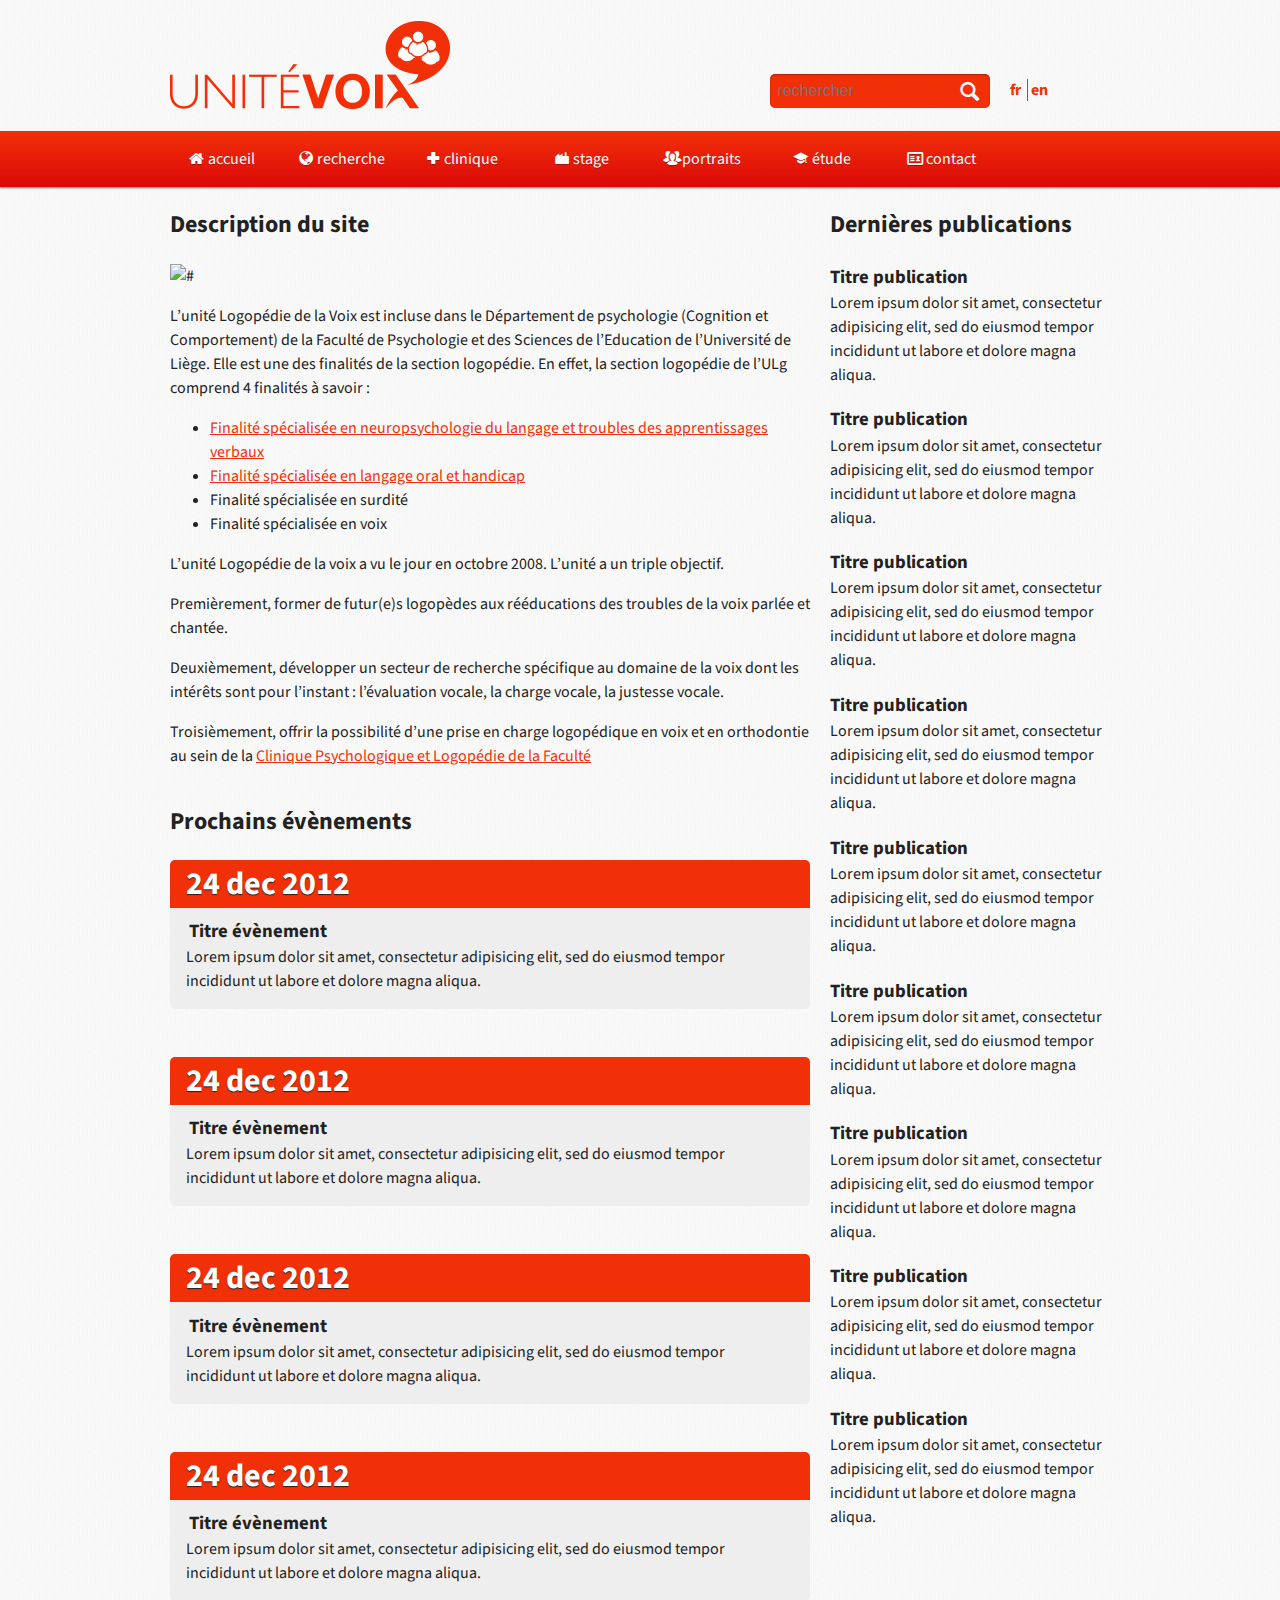
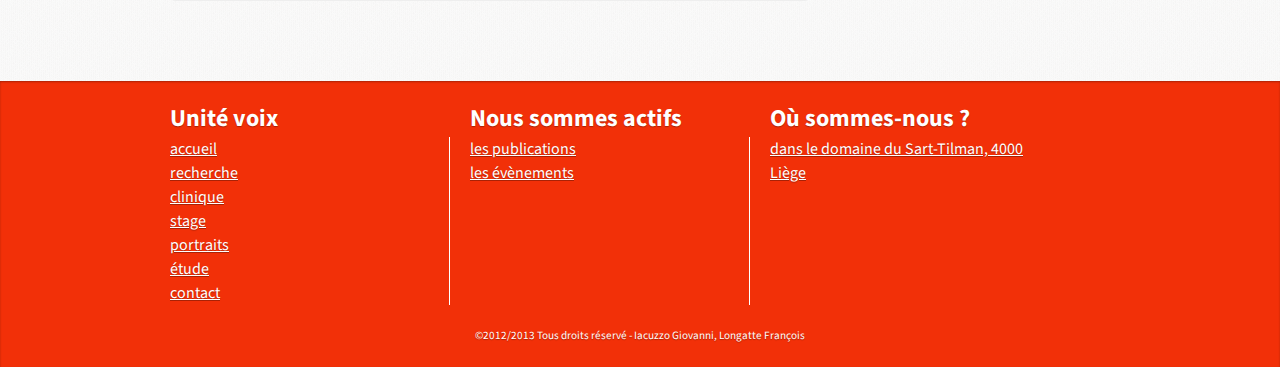
==== maquette/index.html @ fe9796d5 "page recherche refaite" ====
<!DOCTYPE html>
<!--[if lt IE 7]>      <html class="no-js lt-ie9 lt-ie8 lt-ie7"> <![endif]-->
<!--[if IE 7]>         <html class="no-js lt-ie9 lt-ie8"> <![endif]-->
<!--[if IE 8]>         <html class="no-js lt-ie9"> <![endif]-->
<!--[if gt IE 8]><!--> <html class="no-js"> <!--<![endif]-->
    <head>
        <meta charset="utf-8">
        <meta http-equiv="X-UA-Compatible" content="IE=edge,chrome=1">
        <title></title>
        <meta name="description" content="logopédie, voix, chant, parler">
        <meta content="width=device-width, initial-scale=1" name="viewport">

        <!-- Place favicon.ico and apple-touch-icon.png in the root directory -->

        <link rel="stylesheet" href="css/normalize.css">
        <link rel="stylesheet" href="css/main2.css">
        <script src="js/vendor/modernizr-2.6.2.min.js"></script>
    </head>
    <body>
        <!--[if lt IE 7]>
            <p class="chromeframe">You are using an <strong>outdated</strong> browser. Please <a href="http://browsehappy.com/">upgrade your browser</a> or <a href="http://www.google.com/chromeframe/?redirect=true">activate Google Chrome Frame</a> to improve your experience.</p>
        <![endif]-->

        <!-- Add your site or application content here -->
        <header>
            <h1><a href="#">Unité voix</a></h1>
            <form id="search" action="#">
                <fieldset>
                    <input type="search" name="search" placeholder="rechercher">
                    <button type="submit" class="icon-search"><span>chercher</span></button>
                </fieldset>
            </form>
            <div id="langues">
                <a href="#" hreflang="fr">fr</a>
                <a href="#" hreflang="en">en</a>
            </div>
        </header>
        <nav>
            <ul>
                <li><a href="#" class="icon-home">accueil</a></li><!--
                --><li><a href="./html/recherche.html" class="icon-globe">recherche</a></li><!--
                --><li><a href="#" class="icon-hospital">clinique</a></li><!--
                --><li><a href="#" class="icon-industrial-building">stage</a></li><!--
                --><li><a href="./html/portraits.html" class="icon-users">portraits</a></li><!--
                --><li><a href="#" class="icon-college">étude</a></li><!--
                --><li><a href="#" class="icon-vcard">contact</a></li>
            </ul>
        </nav>
        <div>
            <section id="description">
                <h2>Description du site</h2>
                <img src="http://placehold.it/350x270" alt="#" width="90%" height="90%">
                <p>
                    L’unité Logopédie de la Voix est incluse dans le Département de psychologie (Cognition et Comportement) de la Faculté de Psychologie et des Sciences de l’Education de l’Université de Liège. Elle est une des finalités de la section logopédie. En effet, la section logopédie de l’ULg comprend 4 finalités à savoir&nbsp;:
                </p>
                <ul>
                    <li><a href="#">Finalité spécialisée en neuropsychologie du langage et troubles des apprentissages verbaux</a></li>
                    <li><a href="#">Finalité spécialisée en langage oral et handicap</a></li>
                    <li>Finalité spécialisée en surdité</li>
                    <li>Finalité spécialisée en voix</li>
                </ul>
                <p>
                    L’unité Logopédie de la voix a vu le jour en octobre 2008. L’unité a un triple objectif.
                </p>
                <p>
                    Premièrement, former de futur(e)s logopèdes aux rééducations des troubles de la voix parlée et chantée.   
                </p>
                <p>
                    Deuxièmement, développer un secteur de recherche spécifique au domaine de la voix dont les intérêts sont pour l’instant&nbsp;: l’évaluation vocale, la charge vocale, la justesse vocale. 
                </p>
                <p>
                    Troisièmement, offrir la possibilité d’une prise en charge logopédique en voix et en orthodontie au sein de la <a href="#">Clinique Psychologique et Logopédie de la Faculté</a>
                </p>
            </section>
            <section id="publications">
                <h2>Dernières publications</h2>
                <article> 
                    <a href="#" title="voir la publication">
                        <h3>Titre publication</h3>
                        <p>
                            Lorem ipsum dolor sit amet, consectetur adipisicing elit, sed do eiusmod
                            tempor incididunt ut labore et dolore magna aliqua.
                        </p>
                    </a>
                </article>
                <article> 
                    <a href="#" title="voir la publication">
                        <h3>Titre publication</h3>
                        <p>
                            Lorem ipsum dolor sit amet, consectetur adipisicing elit, sed do eiusmod
                            tempor incididunt ut labore et dolore magna aliqua.
                        </p>
                    </a>
                </article>
                <article> 
                    <a href="#" title="voir la publication">
                        <h3>Titre publication</h3>
                        <p>
                            Lorem ipsum dolor sit amet, consectetur adipisicing elit, sed do eiusmod
                            tempor incididunt ut labore et dolore magna aliqua.
                        </p>
                    </a>
                </article>
                <article> 
                    <a href="#" title="voir la publication">
                        <h3>Titre publication</h3>
                        <p>
                            Lorem ipsum dolor sit amet, consectetur adipisicing elit, sed do eiusmod
                            tempor incididunt ut labore et dolore magna aliqua.
                        </p>
                    </a>
                </article>
                <article> 
                    <a href="#" title="voir la publication">
                        <h3>Titre publication</h3>
                        <p>
                            Lorem ipsum dolor sit amet, consectetur adipisicing elit, sed do eiusmod
                            tempor incididunt ut labore et dolore magna aliqua.
                        </p>
                    </a>
                </article>
                <article> 
                    <a href="#" title="voir la publication">
                        <h3>Titre publication</h3>
                        <p>
                            Lorem ipsum dolor sit amet, consectetur adipisicing elit, sed do eiusmod
                            tempor incididunt ut labore et dolore magna aliqua.
                        </p>
                    </a>
                </article>
                <article> 
                    <a href="#" title="voir la publication">
                        <h3>Titre publication</h3>
                        <p>
                            Lorem ipsum dolor sit amet, consectetur adipisicing elit, sed do eiusmod
                            tempor incididunt ut labore et dolore magna aliqua.
                        </p>
                    </a>
                </article>
                <article> 
                    <a href="#" title="voir la publication">
                        <h3>Titre publication</h3>
                        <p>
                            Lorem ipsum dolor sit amet, consectetur adipisicing elit, sed do eiusmod
                            tempor incididunt ut labore et dolore magna aliqua.
                        </p>
                    </a>
                </article>
                <article> 
                    <a href="#" title="voir la publication">
                        <h3>Titre publication</h3>
                        <p>
                            Lorem ipsum dolor sit amet, consectetur adipisicing elit, sed do eiusmod
                            tempor incididunt ut labore et dolore magna aliqua.
                        </p>
                    </a>
                </article>
            </section>
            <section id="evenements">
                <h2>Prochains évènements</h2>
                <a href="#" title="obtenir plus d'informations à propos de cet évènement">
                    <article class="event">
                        <div class="eventGraph icon-calendar">
                            <time>24</time>
                            <time>dec</time>
                            <time>2012</time>
                        </div>
                        <h3>Titre évènement</h3>
                        <p> 
                            Lorem ipsum dolor sit amet, consectetur adipisicing elit, sed do eiusmod tempor incididunt ut labore et dolore magna aliqua.
                        </p>
                    </article>
                </a>
                <a href="#" title="obtenir plus d'informations à propos de cet évènement">
                    <article class="event">
                        <div class="eventGraph icon-calendar">
                            <time>24</time>
                            <time>dec</time>
                            <time>2012</time>
                        </div>
                        <h3>Titre évènement</h3>
                        <p> 
                            Lorem ipsum dolor sit amet, consectetur adipisicing elit, sed do eiusmod tempor incididunt ut labore et dolore magna aliqua.
                        </p>
                    </article>
                </a>
                <a href="#" title="obtenir plus d'informations à propos de cet évènement">
                    <article class="event">
                        <div class="eventGraph icon-calendar">
                            <time>24</time>
                            <time>dec</time>
                            <time>2012</time>
                        </div>
                        <h3>Titre évènement</h3>
                        <p> 
                            Lorem ipsum dolor sit amet, consectetur adipisicing elit, sed do eiusmod tempor incididunt ut labore et dolore magna aliqua.
                        </p>
                    </article>
                </a>
                <a href="#" title="obtenir plus d'informations à propos de cet évènement">
                    <article class="event">
                        <div class="eventGraph icon-calendar">
                            <time>24</time>
                            <time>dec</time>
                            <time>2012</time>
                        </div>
                        <h3>Titre évènement</h3>
                        <p> 
                            Lorem ipsum dolor sit amet, consectetur adipisicing elit, sed do eiusmod tempor incididunt ut labore et dolore magna aliqua.
                        </p>
                    </article>
                </a>
            </section>
        </div>
        <footer>
            <div>
                <section>
                    <h2>Unité voix</h2>
                    <ul>
                        <li><a href="#" title="aller vers la page d'accueil">accueil</a></li>
                        <li><a href="#" title="aller vers la page de recherche">recherche</a></li>
                        <li><a href="#" title="aller vers la page de la clinique">clinique</a></li>
                        <li><a href="#" title="aller vers la page de stage">stage</a></li>
                        <li><a href="#" title="aller vers la page des portraits">portraits</a></li>
                        <li><a href="#" title="aller vers la page d'étude">étude</a></li>
                        <li><a href="#" title="aller vers la page de contact">contact</a></li>
                    </ul>
                </section>
                <section>
                    <h2>Nous sommes actifs</h2>
                    <ul>
                        <li><a href="#" title="voir toute les pubications">les publications</a></li>
                        <li><a href="#" title="voir tous les évènements">les évènements</a></li>
                    </ul>
                </section>
                <section>
                    <h2>Où sommes-nous&nbsp;?</h2>
                    <a href="https://maps.google.be/maps?q=Sart-Tilman,+Li%C3%A8ge&hl=fr&ie=UTF8&sll=50.154465,4.624975&sspn=2.703072,8.453979&oq=sart+&hnear=Sart-Tilman+Li%C3%A8ge,+R%C3%A9gion+wallonne&t=m&z=15" title="accéder à la google map">dans le domaine du Sart-Tilman, 4000 Liège</a>
                </section>
                <p id="copyright">©2012/2013 Tous droits réservé - Iacuzzo Giovanni, Longatte François</p>
            </div>
        </footer>
        <script src="//ajax.googleapis.com/ajax/libs/jquery/1.8.3/jquery.min.js"></script>
        <script>window.jQuery || document.write('<script src="js/vendor/jquery-1.8.3.min.js"><\/script>')</script>
        <script src="js/plugins.js"></script>
        <script src="js/main.js"></script>

        <!-- Google Analytics: change UA-XXXXX-X to be your site's ID. -->
        <script>
            var _gaq=[['_setAccount','UA-XXXXX-X'],['_trackPageview']];
            (function(d,t){var g=d.createElement(t),s=d.getElementsByTagName(t)[0];
            g.src=('https:'==location.protocol?'//ssl':'//www')+'.google-analytics.com/ga.js';
            s.parentNode.insertBefore(g,s)}(document,'script'));
        </script>
    </body>
</html>
---- maquette/css/main2.css ----
@import url("../font-icon/css/unit-oix.css");

@import url("http://fonts.googleapis.com/css?family=Source+Sans+Pro:400,200,700,900");
/*
 * HTML5 Boilerplate
 *
 * What follows is the result of much research on cross-browser styling.
 * Credit left inline and big thanks to Nicolas Gallagher, Jonathan Neal,
 * Kroc Camen, and the H5BP dev community and team.
 */
/* ==========================================================================
   Base styles: opinionated defaults
   ========================================================================== */
html,
button,
input,
select,
textarea {
  color: #222;
}
body {
  font-size: 1em;
  line-height: 1.4;
}
/*
 * Remove text-shadow in selection highlight: h5bp.com/i
 * These selection declarations have to be separate.
 * Customize the background color to match your design.
 */
::-moz-selection {
  background: #b3d4fc;
  text-shadow: none;
}
::selection {
  background: #b3d4fc;
  text-shadow: none;
}
/*
 * A better looking default horizontal rule
 */
hr {
  display: block;
  height: 1px;
  border: 0;
  border-top: 1px solid #ccc;
  margin: 1em 0;
  padding: 0;
}
/*
 * Remove the gap between images and the bottom of their containers: h5bp.com/i/440
 */
img {
  vertical-align: middle;
}
/*
 * Remove default fieldset styles.
 */
fieldset {
  border: 0;
  margin: 0;
  padding: 0;
}
/*
 * Allow only vertical resizing of textareas.
 */
textarea {
  resize: vertical;
}
/* ==========================================================================
   Chrome Frame prompt
   ========================================================================== */
.chromeframe {
  margin: 0.2em 0;
  background: #ccc;
  color: #000;
  padding: 0.2em 0;
}
/* ==========================================================================
   Author's custom styles
   ========================================================================== */
html {
  background-image: url("../img/pattern.png");
}
body {
  font: 16px/1.5 'Source Sans Pro', sans-serif;
  color: #222222;
}
header,
body > div,
#aTraversLeMonde {
  margin: 0 auto;
  max-width: 940px;
  padding-left: 0.625em;
  padding-right: 0.625em;
  overflow: hidden;
  position: relative;
}
body > div {
  overflow: hidden;
}
body > footer {
  background-color: #f23008;
  margin-top: 2em;
  -webkit-box-shadow: inset 0px 1px 2px 0px rgba(0, 0, 0, 0.3);
  box-shadow: inset 0px 1px 2px 0px rgba(0, 0, 0, 0.3);
}
h1 a {
  display: inline-block;
  background-image: url("../img/logo.png");
  width: 280px;
  height: 88px;
  text-indent: -9999px;
}
#search {
  width: 13.75em;
  display: inline-block;
  position: absolute;
  top: 4.6em;
  right: 8.15em;
}
#search fieldset {
  position: relative;
}
#search input {
  background-color: #f23008;
  -webkit-border-radius: 5px;
  -moz-border-radius: 5px;
  border-radius: 5px;
  border: none;
  padding: 0.5em;
  width: 12.75em;
  color: #ffffff;
  -webkit-box-shadow: inset 0px 1px 2px 0px rgba(0, 0, 0, 0.3);
  box-shadow: inset 0px 1px 2px 0px rgba(0, 0, 0, 0.3);
}
#search input:-moz-placeholder {
  color: rgba(255, 255, 255, 0.7);
}
#search input:-webkit-input-placeholder {
  color: rgba(255, 255, 255, 0.7);
}
#search input:focus {
  outline: none;
}
.icon-search {
  color: #ffffff;
  background: none;
  border: none;
  position: absolute;
  right: -0.15em;
  top: 0.15em;
  font-size: 1.5em;
}
.icon-search span {
  display: inline-block;
  text-indent: -9999px;
}
#langues {
  width: 6.25em;
  display: inline-block;
  position: absolute;
  right: 0.625em;
  top: 4.9em;
}
#langues a {
  color: #f23008;
  font-weight: bold;
  text-decoration: none;
}
#langues a:first-child {
  border-right: 1px solid #f23008;
  padding-right: 0.4em;
}
#langues a:hover {
  text-decoration: underline;
}
nav {
  background: #f23008;
  /* Old browsers */

  background: -moz-linear-gradient(top, #f23008 0%, #db0808 100%);
  /* FF3.6+ */

  background: -webkit-gradient(linear, left top, left bottom, color-stop(0%, #f23008), color-stop(100%, #db0808));
  /* Chrome,Safari4+ */

  background: -webkit-linear-gradient(top, #f23008 0%, #db0808 100%);
  /* Chrome10+,Safari5.1+ */

  background: -o-linear-gradient(top, #f23008 0%, #db0808 100%);
  /* Opera 11.10+ */

  background: -ms-linear-gradient(top, #f23008 0%, #db0808 100%);
  /* IE10+ */

  background: linear-gradient(to bottom, #f23008 0%, #db0808 100%);
  /* W3C */

  filter: progid:DXImageTransform.Microsoft.gradient(startColorstr='#f23008', endColorstr='#db0808', GradientType=0);
  /* IE6-9 */

  -webkit-box-shadow: 0px 1px 2px 0px rgba(0, 0, 0, 0.5);
  box-shadow: 0px 1px 2px 0px rgba(0, 0, 0, 0.5);
}
nav li {
  display: inline-block;
  width: 6.25em;
  text-align: center;
  margin-left: 0.625em;
  margin-right: 0.625em;
}
nav li:first-child {
  margin-left: 0;
}
nav ul {
  margin: 0 auto;
  padding: 0;
  max-width: 940px;
}
nav a {
  display: inline-block;
  width: 6.25em;
  padding-top: 1em;
  padding-bottom: 1em;
  color: #ffffff;
  text-decoration: none;
  text-shadow: 0px 1px 0px rgba(0, 0, 0, 0.3);
  filter: dropshadow(color=rgba(0, 0, 0, 0.3), offx=0, offy=1);
}
nav a:hover {
  background: #db0808;
  /* Old browsers */

  background: -moz-linear-gradient(top, #db0808 0%, #f23008 100%);
  /* FF3.6+ */

  background: -webkit-gradient(linear, left top, left bottom, color-stop(0%, #db0808), color-stop(100%, #f23008));
  /* Chrome,Safari4+ */

  background: -webkit-linear-gradient(top, #db0808 0%, #f23008 100%);
  /* Chrome10+,Safari5.1+ */

  background: -o-linear-gradient(top, #db0808 0%, #f23008 100%);
  /* Opera 11.10+ */

  background: -ms-linear-gradient(top, #db0808 0%, #f23008 100%);
  /* IE10+ */

  background: linear-gradient(to bottom, #db0808 0%, #f23008 100%);
  /* W3C */

  filter: progid:DXImageTransform.Microsoft.gradient(startColorstr='#db0808', endColorstr='#f23008', GradientType=0);
  /* IE6-9 */

  -webkit-box-shadow: inset 0px 1px 3px 0px rgba(0, 0, 0, 0.3);
  box-shadow: inset 0px 1px 3px 0px rgba(0, 0, 0, 0.3);
  text-shadow: 0px -1px 0px rgba(0, 0, 0, 0.3);
  filter: dropshadow(color=rgba(0, 0, 0, 0.3), offx=0, offy=-1);
}
#description,
#evenements {
  width: 40em;
  float: left;
}
#evenements a {
  text-decoration: none;
  color: #222222;
}
#evenements a:hover article {
  -webkit-box-shadow: 0px 1px 2px 0px rgba(0, 0, 0, 0.3);
  box-shadow: 0px 1px 2px 0px rgba(0, 0, 0, 0.3);
}
#description a {
  color: #f23008;
}
#publications {
  width: 17.5em;
  float: right;
}
h3 {
  margin-bottom: 0;
}
#publications article:nth-child(2) h3 {
  margin-top: 0;
}
#publications p {
  margin: 0;
}
#publications a {
  text-decoration: none;
  color: #222222;
}
#publications h3 {
  color: #222222;
  transition: transform 0.5s;
  -moz-transition: -moz-transform 0.5s;
  /* Firefox 4 */

  -webkit-transition: -webkit-transform 0.5s;
  /* Safari and Chrome */

  -o-transition: width -o-transform 0.5s;
  /* Opera */

}
#publications a:hover h3 {
  transform: translate(10px, 0px);
  -moz-transform: translate(10px, 0px);
  /* Firefox 4 */

  -webkit-transform: translate(10px, 0px);
  /* Safari and Chrome */

  -o-transform: translate(10px, 0px);
  /* Opera */

  color: #f23008;
}
.event {
  -webkit-border-radius: 5px;
  -moz-border-radius: 5px;
  border-radius: 5px;
  overflow: hidden;
  background-color: #eee;
  margin-bottom: 3em;
}
.eventGraph {
  width: 100%;
  background-color: #f23008;
  color: #ffffff;
  padding-left: 0.5em;
  text-shadow: 0px 1px 1px #222222;
  filter: dropshadow(color=#222222, offx=0, offy=1);
  font-weight: 700;
  font-size: 2em;
}
.event h3 {
  margin-top: 0.5em;
  padding-left: 1em;
  padding-right: 1em;
}
.event p {
  margin-top: 0;
  padding-left: 1em;
  padding-right: 1em;
}
#copyright {
  margin: 0;
  padding-top: 2em;
  padding-bottom: 2em;
  color: #ffffff;
  clear: both;
  text-align: center;
  font-size: 0.7em;
}
footer > div {
  max-width: 940px;
  padding-left: 10px;
  padding-right: 10px;
  margin: auto;
  overflow: hidden;
  text-shadow: 0px 1px 1px rgba(0, 0, 0, 0.3);
  filter: dropshadow(color=rgba(0, 0, 0, 0.3), offx=0, offy=1);
}
footer section {
  width: 29.78723404%;
  float: left;
  color: #ffffff;
  margin-right: 1.25em;
}
footer h2 {
  margin-bottom: 0;
  font-size: 1.5em;
}
footer ul {
  padding: 0;
  margin: 0;
  border-right: 1px solid #ffffff;
  height: 10.5em;
}
footer li {
  list-style: none;
}
footer a {
  color: #ffffff;
  font-size: 1em;
}
/*
 * portraits page
 */
#portrait figure {
  float: left;
  margin-left: 1em;
}
#portrait p {
  margin: 0 1em 1.5em 12.25em;
}
#portrait p:last-child {
  margin-bottom: 0;
}
#portrait article {
  overflow: hidden;
  margin-bottom: 2em;
  background-color: #eee;
  -webkit-border-top-left-radius: 5px;
  -webkit-border-top-right-radius: 5px;
  -moz-border-radius-topleft: 5px;
  -moz-border-radius-topright: 5px;
  border-top-left-radius: 5px;
  border-top-right-radius: 5px;
  -moz-box-sizing: border-box;
  -webkit-box-sizing: border-box;
  box-sizing: border-box;
  padding-bottom: 1em;
}
#portrait h3 {
  margin-top: 0;
  margin-bottom: 1em;
  background-color: #f23008;
  color: #ffffff;
  font-size: 1.2em;
  padding: 0.5em 1em;
  text-shadow: 0px 1px 1px #222222;
  filter: dropshadow(color=#222222, offx=0, offy=1);
}
#portrait h4 {
  margin-left: 12.25em;
  margin-bottom: 0;
}
#portrait figcaption {
  line-height: 1em;
  margin-top: 0.5em;
  text-align: right;
}
#portrait strong {
  display: block;
}
#portrait {
  margin-top: 3em;
}
#portraits {
  overflow: hidden;
}
#portraits article {
  width: 100%;
  background-color: #eee;
  -webkit-border-radius: 5px;
  -moz-border-radius: 5px;
  border-radius: 5px;
  overflow: hidden;
  margin-bottom: 2em;
  position: relative;
  height: 10em;
  border: 1px solid #DDDDDD;
  -moz-box-sizing: border-box;
  -webkit-box-sizing: border-box;
  box-sizing: border-box;
  transition: transform 0.5s;
  -moz-transition: -moz-transform 0.5s;
  /* Firefox 4 */

  -webkit-transition: -webkit-transform 0.5s;
  /* Safari and Chrome */

  -o-transition: width -o-transform 0.5s;
  /* Opera */

}
#portraits article:hover {
  transform: translate(5px, -5px);
  -moz-transform: translate(5px, -5px);
  /* Firefox 4 */

  -webkit-transform: translate(5px, -5px);
  /* Safari and Chrome */

  -o-transform: translate(5px, -5px);
  /* Opera */

}
#portraits a:hover {
  color: #f23008;
}
#portraits a:nth-child(2n+1) {
  margin-left: 1.25em;
}
#portraits figcaption {
  font-size: 1.5em;
  left: 7.3em;
  line-height: 1em;
  position: absolute;
  top: 4em;
  font-weight: 100;
}
#portraits figure {
  position: absolute;
  top: 0;
  left: 0;
  height: 10em;
}
#portraits strong {
  display: block;
  width: 10em;
}
#portraits h3 {
  font-size: 1em;
  padding-left: 11em;
  padding-right: 1em;
  color: #555555;
  font-weight: 200;
}
#portraits a {
  float: left;
  text-decoration: none;
  color: #222222;
  display: block;
  width: 48.936170213%;
}
#aTraversLeMonde {
  overflow: hidden;
  clear: both;
  padding-bottom: 1em;
}
#aTraversLeMonde h1 {
  margin: 0;
  color: #f23008;
}
#aTraversLeMonde h2 {
  margin-bottom: 0;
}
#aTraversLeMonde section {
  width: 48.93617021%;
  background-color: #eee;
  margin-top: 1em;
  padding: 1em;
  box-sizing: border-box;
  -moz-box-sizing: border-box;
  /* Firefox */

  -webkit-box-sizing: border-box;
  /* Safari */

  float: left;
  position: relative;
  height: 20em;
  -webkit-border-radius: 5px;
  -moz-border-radius: 5px;
  border-radius: 5px;
  -webkit-box-shadow: 0px 1px 1px 0px rgba(0, 0, 0, 0.2);
  box-shadow: 0px 1px 1px 0px rgba(0, 0, 0, 0.2);
}
#aTraversLeMonde article img,
#aTraversLeMonde .description {
  float: left;
}
#aTraversLeMonde .description {
  width: 70%;
  margin-top: 0;
  margin-left: 1em;
  overflow: auto;
  height: 10em;
}
#aTraversLeMonde section:nth-child(even) {
  margin-right: 2.083333333%;
}
.icon-location {
  position: absolute;
  top: 2em;
  right: 1em;
}
#Gmap {
  position: inherit;
  height: 400px;
  margin-top: 1em;
  -webkit-border-radius: 5px;
  -moz-border-radius: 5px;
  border-radius: 5px;
}
/* ==========================================================================
   Helper classes
   ========================================================================== */
/*
 * Image replacement
 */
.ir {
  background-color: transparent;
  border: 0;
  overflow: hidden;
  /* IE 6/7 fallback */

  *text-indent: -9999px;
}
.ir:before {
  content: "";
  display: block;
  width: 0;
  height: 100%;
}
/*
 * Hide from both screenreaders and browsers: h5bp.com/u
 */
.hidden {
  display: none !important;
  visibility: hidden;
}
/*
 * Hide only visually, but have it available for screenreaders: h5bp.com/v
 */
.visuallyhidden {
  border: 0;
  clip: rect(0 0 0 0);
  height: 1px;
  margin: -1px;
  overflow: hidden;
  padding: 0;
  position: absolute;
  width: 1px;
}
/*
 * Extends the .visuallyhidden class to allow the element to be focusable
 * when navigated to via the keyboard: h5bp.com/p
 */
.visuallyhidden.focusable:active,
.visuallyhidden.focusable:focus {
  clip: auto;
  height: auto;
  margin: 0;
  overflow: visible;
  position: static;
  width: auto;
}
/*
 * Hide visually and from screenreaders, but maintain layout
 */
.invisible {
  visibility: hidden;
}
/*
 * Clearfix: contain floats
 *
 * For modern browsers
 * 1. The space content is one way to avoid an Opera bug when the
 *    `contenteditable` attribute is included anywhere else in the document.
 *    Otherwise it causes space to appear at the top and bottom of elements
 *    that receive the `clearfix` class.
 * 2. The use of `table` rather than `block` is only necessary if using
 *    `:before` to contain the top-margins of child elements.
 */
.clearfix:before,
.clearfix:after {
  content: " ";
  /* 1 */

  display: table;
  /* 2 */

}
.clearfix:after {
  clear: both;
}
/*
 * For IE 6/7 only
 * Include this rule to trigger hasLayout and contain floats.
 */
.clearfix {
  *zoom: 1;
}
/* ==========================================================================
   EXAMPLE Media Queries for Responsive Design.
   Theses examples override the primary ('mobile first') styles.
   Modify as content requires.
   ========================================================================== */
@media only screen and (max-width: 975px) {
  /*Ecran en deca de 959px*/
  #portraits a {
    width: 47.936170213%;
  }
  #portraits {
    padding-left: 0.5em;
  }
}
@media only screen and (min-width: 768px) and (max-width: 959px) {
  /*Tablette mode paysage*/
  #evenements,
  #description,
  #publications {
    width: 100%;
    float: none;
    -moz-box-sizing: border-box;
    -webkit-box-sizing: border-box;
    box-sizing: border-box;
    padding: 0 3em;
    margin-top: 3em;
  }
  footer section {
    float: none;
    margin: 0;
    width: 100%;
    padding-left: 3em;
    padding-right: 3em;
    -moz-box-sizing: border-box;
    -webkit-box-sizing: border-box;
    box-sizing: border-box;
    text-align: center;
  }
  footer ul {
    border: none;
    height: inherit;
  }
  footer h2 {
    font-size: 2em;
  }
  footer a {
    font-size: 1.5em;
  }
  header {
    padding: 0 3em;
  }
  #search {
    display: inherit;
    position: absolute;
    right: 0;
    top: 11.5em;
    width: 100%;
  }
  #search input {
    width: 100%;
    -webkit-border-radius: 0 !important;
    -moz-border-radius: 0 !important;
    border-radius: 0 !important;
    -moz-appearance: none !important;
    -webkit-apperance: none !important;
    appearance: none !important;
  }
  #langues {
    display: block;
    right: inherit;
    top: 1em;
    width: 100%;
    font-size: 1.3em;
  }
  #langues a {
    text-decoration: underline;
  }
  h1 {
    margin-bottom: 3em;
    margin-top: 2em;
    text-align: center;
  }
  nav {
    -moz-box-sizing: border-box;
    -webkit-box-sizing: border-box;
    box-sizing: border-box;
    padding: 0 2em;
    font-size: 1.5em;
  }
  nav li:first-child {
    margin-left: 0.625em;
  }
}
@media only screen and (max-width: 790px) {
  /*Tablette mode portrait*/
  #portraits a {
    float: none;
    margin: 0;
    width: 99%;
  }
  #portraits a:nth-child(2n+1) {
    margin-left: 0;
  }
  .countryMarker article {
    display: block;
  }
  #aTraversLeMonde section > img {
    display: none;
  }
  #aTraversLeMonde section article {
    position: static !important;
  }
  .countryMarker {
    position: static;
  }
  #aTraversLeMonde h1 {
    margin: 0;
    margin-top: 2em;
  }
}
@media only screen and (min-width: 480px) and (max-width: 767px) {
  /*telephone mode paysage*/
  #evenements,
  #description,
  #publications {
    width: 100%;
    float: none;
    -moz-box-sizing: border-box;
    -webkit-box-sizing: border-box;
    box-sizing: border-box;
    padding: 0 3em;
    margin-top: 3em;
  }
  footer section {
    float: none;
    margin: 0;
    width: 100%;
    padding-left: 3em;
    padding-right: 3em;
    -moz-box-sizing: border-box;
    -webkit-box-sizing: border-box;
    box-sizing: border-box;
    text-align: center;
  }
  footer ul {
    border: none;
    height: inherit;
  }
  footer h2 {
    font-size: 2em;
  }
  footer a {
    font-size: 1.5em;
  }
  header {
    padding: 0 3em;
  }
  #search {
    display: inherit;
    position: absolute;
    right: 0;
    top: 11.5em;
    width: 100%;
  }
  #search input {
    width: 100%;
    -webkit-border-radius: 0;
    -moz-border-radius: 0;
    border-radius: 0;
    outline-style: none;
  }
  #langues {
    display: block;
    right: inherit;
    top: 1em;
    width: 100%;
    font-size: 1.3em;
  }
  #langues a {
    text-decoration: underline;
  }
  h1 {
    margin-bottom: 3em;
    margin-top: 2em;
    text-align: center;
  }
  nav {
    -moz-box-sizing: border-box;
    -webkit-box-sizing: border-box;
    box-sizing: border-box;
    padding: 0 2em;
    font-size: 1.5em;
  }
  nav li:first-child {
    margin-left: 0.625em;
  }
}
@media only screen and (max-width: 480px) {
  #publications h3 {
    text-decoration: underline;
  }
  #publications a:active {
    color: #f23008;
  }
  footer section {
    float: none;
    margin: 0;
    width: 100%;
    padding-left: 5%;
    padding-right: 5%;
  }
  footer ul {
    border: none;
    height: inherit;
  }
  footer h2 {
    font-size: 1.75em;
  }
  footer a {
    font-size: 1em;
  }
  #copyright {
    font-size: 0.8em;
    padding-left: 5%;
    padding-right: 5%;
  }
  #evenements,
  #description,
  #publications {
    width: 100%;
    float: none;
  }
  .event {
    margin-bottom: 1.5em;
  }
  #evenements h2,
  #description h2,
  #publications h2 {
    margin-top: 1.5em;
    margin-left: 0.5em;
  }
  #publications article {
    padding-left: 5%;
    padding-right: 5%;
  }
  #description * {
    padding-left: 5%;
    padding-right: 5%;
  }
  #description a,
  #description li,
  #description h2 {
    padding: 0;
  }
  #description li {
    margin-bottom: 0.5em;
  }
  #description ul {
    position: relative;
    left: 1em;
  }
  #search {
    display: inherit;
    position: absolute;
    right: 0;
    top: 9.5em;
    width: 100%;
  }
  #search input {
    width: 100%;
    -webkit-border-radius: 0;
    -moz-border-radius: 0;
    border-radius: 0;
  }
  nav li {
    display: block;
    margin-left: 0;
    width: 50%;
    margin-right: 0;
    float: left;
  }
  nav a {
    width: 100%;
  }
  nav ul {
    overflow: hidden;
  }
  nav a:active {
    background: #db0808;
    /* Old browsers */
  
    background: -moz-linear-gradient(top, #db0808 0%, #f23008 100%);
    /* FF3.6+ */
  
    background: -webkit-gradient(linear, left top, left bottom, color-stop(0%, #db0808), color-stop(100%, #f23008));
    /* Chrome,Safari4+ */
  
    background: -webkit-linear-gradient(top, #db0808 0%, #f23008 100%);
    /* Chrome10+,Safari5.1+ */
  
    background: -o-linear-gradient(top, #db0808 0%, #f23008 100%);
    /* Opera 11.10+ */
  
    background: -ms-linear-gradient(top, #db0808 0%, #f23008 100%);
    /* IE10+ */
  
    background: linear-gradient(to bottom, #db0808 0%, #f23008 100%);
    /* W3C */
  
    filter: progid:DXImageTransform.Microsoft.gradient(startColorstr='#db0808', endColorstr='#f23008', GradientType=0);
    /* IE6-9 */
  
    -webkit-box-shadow: inset 0px 1px 3px 0px rgba(0, 0, 0, 0.3);
    box-shadow: inset 0px 1px 3px 0px rgba(0, 0, 0, 0.3);
    text-shadow: 0px -1px 0px rgba(0, 0, 0, 0.3);
    filter: dropshadow(color=rgba(0, 0, 0, 0.3), offx=0, offy=-1);
  }
  header h1 a {
    margin-bottom: 2em;
  }
  #langues {
    display: block;
    right: inherit;
    top: 1em;
    width: 100%;
  }
  #langues a {
    text-decoration: underline;
  }
  #portraits a {
    float: none;
    margin: 0;
    width: 99%;
  }
  #portraits article {
    height: inherit;
    text-align: center;
  }
  #portraits h3 {
    margin-bottom: 1em;
    padding-left: 1em;
    padding-right: 1em;
    font-size: 1em;
  }
  #portraits figure {
    height: inherit;
    position: inherit;
  }
  #portraits figcaption {
    font-size: 1.5em;
    font-weight: 100;
    line-height: 1em;
    padding-bottom: 0.5em;
    padding-top: 0.5em;
    position: static;
  }
  #portraits strong {
    width: inherit;
  }
  #portraits {
    padding-left: 0.2em;
  }
  #portrait figure {
    float: none;
  }
  #portrait figcaption {
    text-align: left;
    margin-bottom: 1em;
  }
  #portrait p {
    margin: 0 1em 1.5em;
  }
}
@media only screen and (-webkit-min-device-pixel-ratio: 1.5), only screen and (min-resolution: 144dpi) {
  h1 a {
    background-image: url("../img/logoRetina.png");
    background-size: 280px 88px;
  }
}
/* ==========================================================================
   Print styles.
   Inlined to avoid required HTTP connection: h5bp.com/r
   ========================================================================== */
@media print {
  * {
    background: transparent !important;
    color: #000 !important;
    /* Black prints faster: h5bp.com/s */
  
    box-shadow: none !important;
    text-shadow: none !important;
  }
  a,
  a:visited {
    text-decoration: underline;
  }
  a[href]:after {
    content: " (" attr(href) ")";
  }
  abbr[title]:after {
    content: " (" attr(title) ")";
  }
  /*
       * Don't show links for images, or javascript/internal links
       */
  .ir a:after,
  a[href^="javascript:"]:after,
  a[href^="#"]:after {
    content: "";
  }
  pre,
  blockquote {
    border: 1px solid #999;
    page-break-inside: avoid;
  }
  thead {
    display: table-header-group;
    /* h5bp.com/t */
  
  }
  tr,
  img {
    page-break-inside: avoid;
  }
  img {
    max-width: 100% !important;
  }
  @page  {
    margin: 0.5cm;
  }
  p,
  h2,
  h3 {
    orphans: 3;
    widows: 3;
  }
  h2,
  h3 {
    page-break-after: avoid;
  }
}
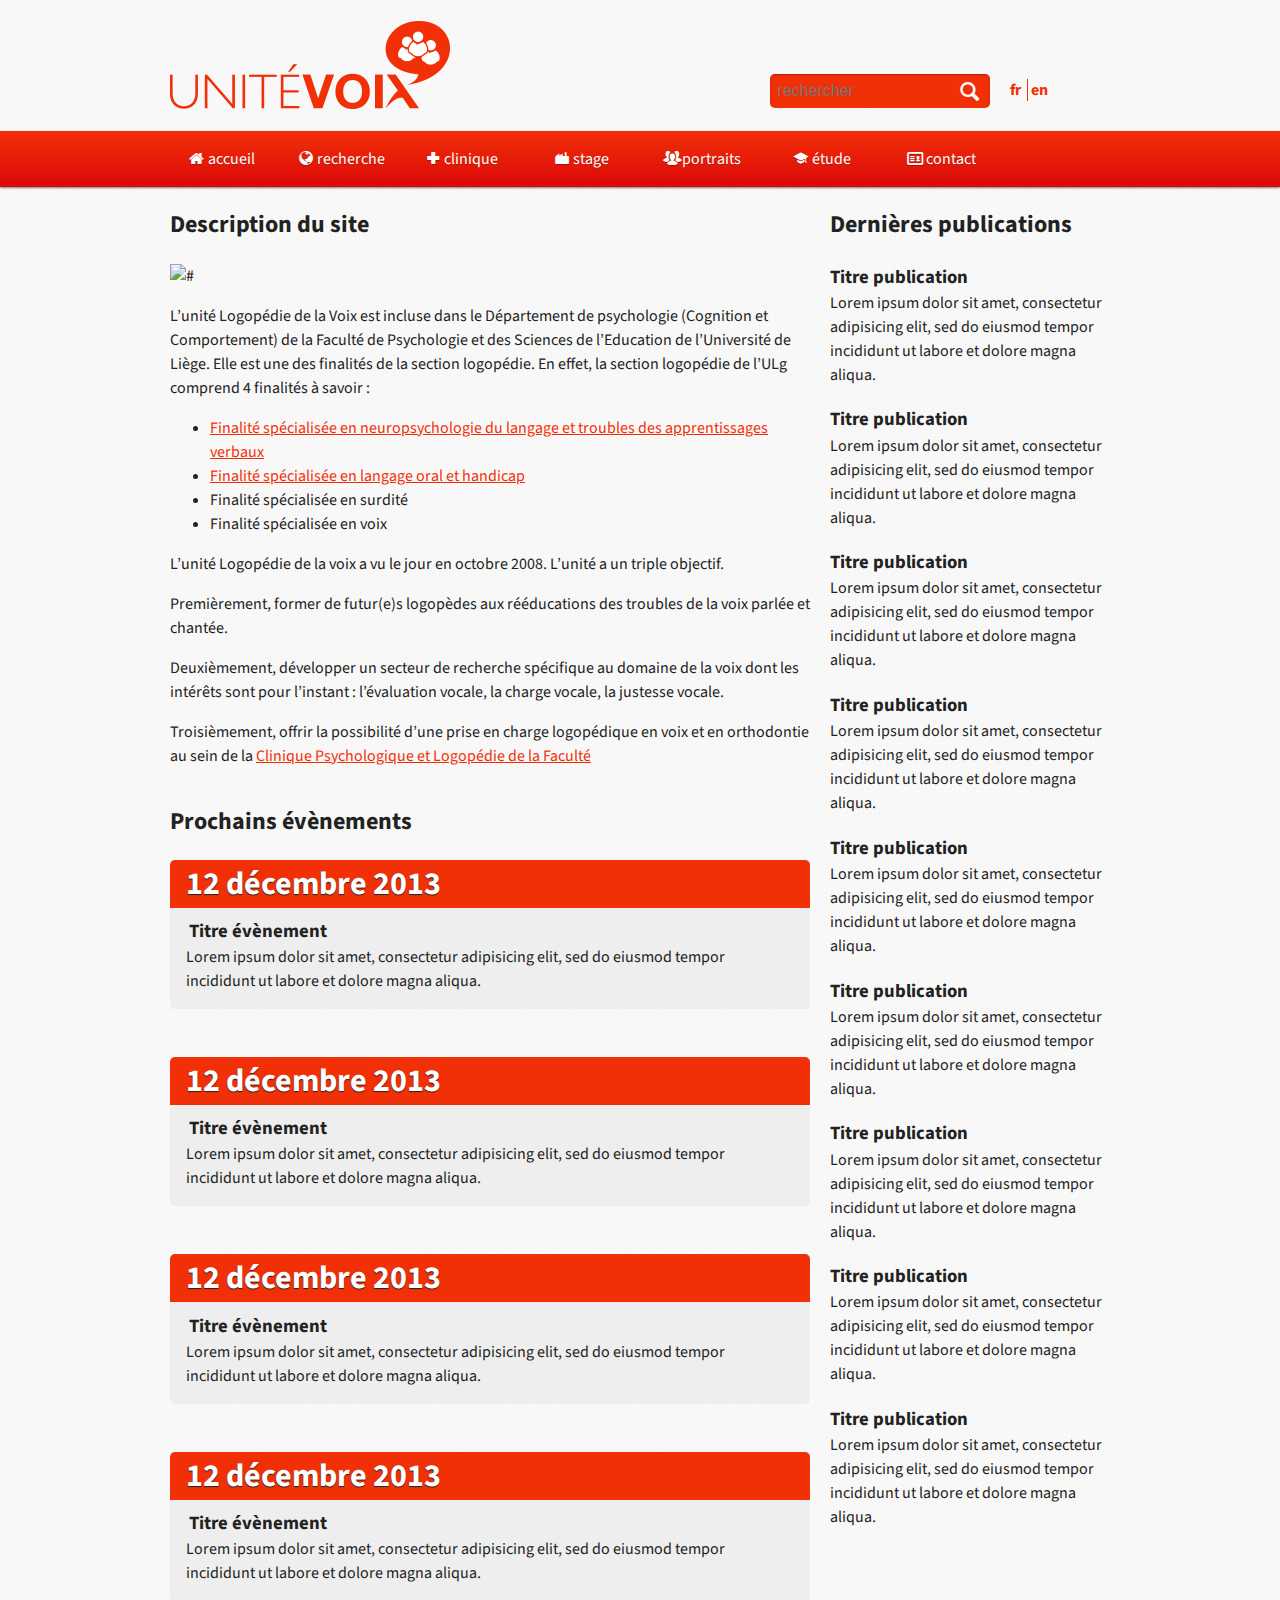
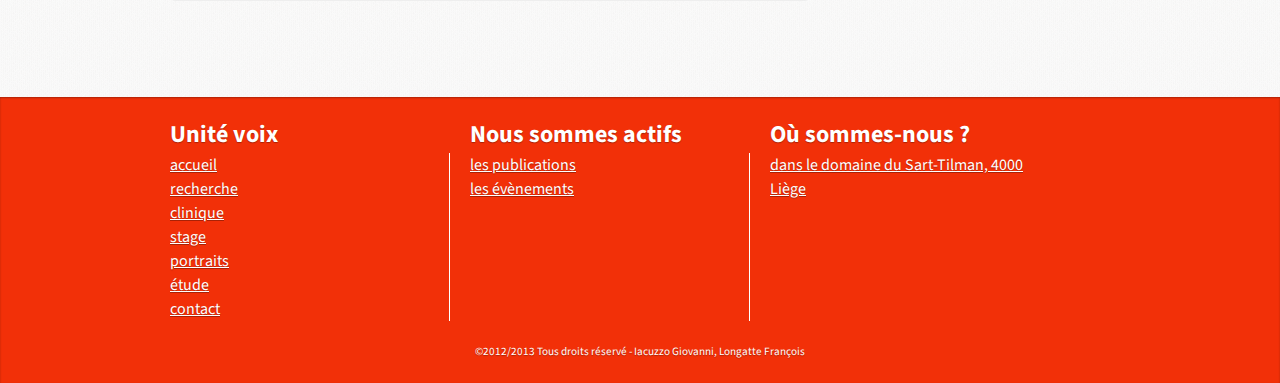
==== commit fa6d74fd: "correction des erreurs de validation" ====
--- a/maquette/index.html
+++ b/maquette/index.html
@@ -5,12 +5,12 @@
 <!--[if gt IE 8]><!--> <html class="no-js"> <!--<![endif]-->
     <head>
         <meta charset="utf-8">
-        <meta http-equiv="X-UA-Compatible" content="IE=edge,chrome=1">
+        <!--[if IE]><meta http-equiv="X-UA-Compatible" content="IE=edge,chrome=1"><![endif]-->
         <title></title>
         <meta name="description" content="logopédie, voix, chant, parler">
         <meta content="width=device-width, initial-scale=1" name="viewport">
 
-        <!-- Place favicon.ico and apple-touch-icon.png in the root directory -->
+        <link href="./img/favicon.ico" rel="icon" type="image/x-icon" />
 
         <link rel="stylesheet" href="css/normalize.css">
         <link rel="stylesheet" href="css/main2.css">
@@ -37,19 +37,19 @@
         </header>
         <nav>
             <ul>
-                <li><a href="#" class="icon-home">accueil</a></li><!--
+                <li><a href="./index.html" class="icon-home">accueil</a></li><!--
                 --><li><a href="./html/recherche.html" class="icon-globe">recherche</a></li><!--
-                --><li><a href="#" class="icon-hospital">clinique</a></li><!--
-                --><li><a href="#" class="icon-industrial-building">stage</a></li><!--
+                --><li><a href="./html/clinique.html" class="icon-hospital">clinique</a></li><!--
+                --><li><a href="./html/stage.html" class="icon-industrial-building">stage</a></li><!--
                 --><li><a href="./html/portraits.html" class="icon-users">portraits</a></li><!--
-                --><li><a href="#" class="icon-college">étude</a></li><!--
-                --><li><a href="#" class="icon-vcard">contact</a></li>
+                --><li><a href="./html/etude.html" class="icon-college">étude</a></li><!--
+                --><li><a href="./html/contact.html" class="icon-vcard">contact</a></li>
             </ul>
         </nav>
         <div>
             <section id="description">
                 <h2>Description du site</h2>
-                <img src="http://placehold.it/350x270" alt="#" width="90%" height="90%">
+                <img src="http://placehold.it/350x270" alt="#" width="350" height="270">
                 <p>
                     L’unité Logopédie de la Voix est incluse dans le Département de psychologie (Cognition et Comportement) de la Faculté de Psychologie et des Sciences de l’Education de l’Université de Liège. Elle est une des finalités de la section logopédie. En effet, la section logopédie de l’ULg comprend 4 finalités à savoir&nbsp;:
                 </p>
@@ -161,48 +161,40 @@
                 <a href="#" title="obtenir plus d'informations à propos de cet évènement">
                     <article class="event">
                         <div class="eventGraph icon-calendar">
-                            <time>24</time>
-                            <time>dec</time>
-                            <time>2012</time>
-                        </div>
-                        <h3>Titre évènement</h3>
-                        <p> 
-                            Lorem ipsum dolor sit amet, consectetur adipisicing elit, sed do eiusmod tempor incididunt ut labore et dolore magna aliqua.
-                        </p>
-                    </article>
-                </a>
-                <a href="#" title="obtenir plus d'informations à propos de cet évènement">
-                    <article class="event">
-                        <div class="eventGraph icon-calendar">
-                            <time>24</time>
-                            <time>dec</time>
-                            <time>2012</time>
-                        </div>
-                        <h3>Titre évènement</h3>
-                        <p> 
-                            Lorem ipsum dolor sit amet, consectetur adipisicing elit, sed do eiusmod tempor incididunt ut labore et dolore magna aliqua.
-                        </p>
-                    </article>
-                </a>
-                <a href="#" title="obtenir plus d'informations à propos de cet évènement">
-                    <article class="event">
-                        <div class="eventGraph icon-calendar">
-                            <time>24</time>
-                            <time>dec</time>
-                            <time>2012</time>
-                        </div>
-                        <h3>Titre évènement</h3>
-                        <p> 
-                            Lorem ipsum dolor sit amet, consectetur adipisicing elit, sed do eiusmod tempor incididunt ut labore et dolore magna aliqua.
-                        </p>
-                    </article>
-                </a>
-                <a href="#" title="obtenir plus d'informations à propos de cet évènement">
-                    <article class="event">
-                        <div class="eventGraph icon-calendar">
-                            <time>24</time>
-                            <time>dec</time>
-                            <time>2012</time>
+                            <time datetime="2013-11-12">12 décembre 2013</time>
+                        </div>
+                        <h3>Titre évènement</h3>
+                        <p> 
+                            Lorem ipsum dolor sit amet, consectetur adipisicing elit, sed do eiusmod tempor incididunt ut labore et dolore magna aliqua.
+                        </p>
+                    </article>
+                </a>
+                <a href="#" title="obtenir plus d'informations à propos de cet évènement">
+                    <article class="event">
+                        <div class="eventGraph icon-calendar">
+                            <time datetime="2013-11-12">12 décembre 2013</time>
+                        </div>
+                        <h3>Titre évènement</h3>
+                        <p> 
+                            Lorem ipsum dolor sit amet, consectetur adipisicing elit, sed do eiusmod tempor incididunt ut labore et dolore magna aliqua.
+                        </p>
+                    </article>
+                </a>
+                <a href="#" title="obtenir plus d'informations à propos de cet évènement">
+                    <article class="event">
+                        <div class="eventGraph icon-calendar">
+                            <time datetime="2013-11-12">12 décembre 2013</time>
+                        </div>
+                        <h3>Titre évènement</h3>
+                        <p> 
+                            Lorem ipsum dolor sit amet, consectetur adipisicing elit, sed do eiusmod tempor incididunt ut labore et dolore magna aliqua.
+                        </p>
+                    </article>
+                </a>
+                <a href="#" title="obtenir plus d'informations à propos de cet évènement">
+                    <article class="event">
+                        <div class="eventGraph icon-calendar">
+                            <time datetime="2013-11-12">12 décembre 2013</time>
                         </div>
                         <h3>Titre évènement</h3>
                         <p> 
@@ -235,22 +227,13 @@
                 </section>
                 <section>
                     <h2>Où sommes-nous&nbsp;?</h2>
-                    <a href="https://maps.google.be/maps?q=Sart-Tilman,+Li%C3%A8ge&hl=fr&ie=UTF8&sll=50.154465,4.624975&sspn=2.703072,8.453979&oq=sart+&hnear=Sart-Tilman+Li%C3%A8ge,+R%C3%A9gion+wallonne&t=m&z=15" title="accéder à la google map">dans le domaine du Sart-Tilman, 4000 Liège</a>
+                    <a href="https://maps.google.be/maps?q=Sart-Tilman,+Li%C3%A8ge&amp;hl=fr&amp;ie=UTF8&amp;sll=50.154465,4.624975&amp;sspn=2.703072,8.453979&amp;oq=sart+&amp;hnear=Sart-Tilman+Li%C3%A8ge,+R%C3%A9gion+wallonne&amp;t=m&amp;z=15" title="accéder à la google map">dans le domaine du Sart-Tilman, 4000 Liège</a>
                 </section>
                 <p id="copyright">©2012/2013 Tous droits réservé - Iacuzzo Giovanni, Longatte François</p>
             </div>
         </footer>
         <script src="//ajax.googleapis.com/ajax/libs/jquery/1.8.3/jquery.min.js"></script>
         <script>window.jQuery || document.write('<script src="js/vendor/jquery-1.8.3.min.js"><\/script>')</script>
-        <script src="js/plugins.js"></script>
         <script src="js/main.js"></script>
-
-        <!-- Google Analytics: change UA-XXXXX-X to be your site's ID. -->
-        <script>
-            var _gaq=[['_setAccount','UA-XXXXX-X'],['_trackPageview']];
-            (function(d,t){var g=d.createElement(t),s=d.getElementsByTagName(t)[0];
-            g.src=('https:'==location.protocol?'//ssl':'//www')+'.google-analytics.com/ga.js';
-            s.parentNode.insertBefore(g,s)}(document,'script'));
-        </script>
     </body>
 </html>
--- a/maquette/css/main2.css
+++ b/maquette/css/main2.css
@@ -96,7 +96,7 @@
   position: relative;
 }
 body > div {
-  overflow: hidden;
+  padding-bottom: 1em;
 }
 body > footer {
   background-color: #f23008;
@@ -201,6 +201,9 @@
 
   -webkit-box-shadow: 0px 1px 2px 0px rgba(0, 0, 0, 0.5);
   box-shadow: 0px 1px 2px 0px rgba(0, 0, 0, 0.5);
+}
+nav h1 {
+  display: none;
 }
 nav li {
   display: inline-block;
@@ -575,6 +578,208 @@
   -webkit-border-radius: 5px;
   -moz-border-radius: 5px;
   border-radius: 5px;
+}
+#acces h2 {
+  color: #f23008;
+  margin-bottom: 0;
+}
+#nousContacter article h2 {
+  color: #f23008;
+}
+#acces h1 {
+  margin-bottom: 0;
+}
+#nousContacter article {
+  background-color: #eee;
+  padding: 1em;
+  box-sizing: border-box;
+  -moz-box-sizing: border-box;
+  /* Firefox */
+
+  -webkit-box-sizing: border-box;
+  /* Safari */
+
+  -webkit-border-radius: 5px;
+  -moz-border-radius: 5px;
+  border-radius: 5px;
+  width: 48.93617021%;
+  float: left;
+  height: 20em;
+  margin-bottom: 1em;
+  -webkit-box-shadow: 0px 1px 1px 0px rgba(0, 0, 0, 0.2);
+  box-shadow: 0px 1px 1px 0px rgba(0, 0, 0, 0.2);
+}
+#nousContacter article:nth-child(odd) {
+  margin-left: 2.083333333%;
+}
+#nousContacter article span {
+  display: block;
+}
+#nousContacter article a {
+  color: #f23008;
+  font-weight: 200;
+  display: block;
+}
+#nousContacter div {
+  width: 48%;
+  float: left;
+}
+#nousContacter .tel,
+#nousContacter .fax {
+  margin-top: 1em;
+}
+#acces article p,
+#nousContacter article p,
+#nousContacter article h2 {
+  margin-top: 0;
+}
+.contactMap {
+  height: 460px !important;
+}
+.contactMap,
+#acces article {
+  float: left;
+  width: 48.93617021%;
+}
+#acces article:last-child,
+#acces div + article {
+  margin-left: 2.083333333%;
+}
+#stage {
+  -webkit-box-shadow: 0px 1px 1px 0px rgba(0, 0, 0, 0.2);
+  box-shadow: 0px 1px 1px 0px rgba(0, 0, 0, 0.2);
+}
+#stage form {
+  background-color: #eee;
+  padding: 2em;
+  box-sizing: border-box;
+  -moz-box-sizing: border-box;
+  /* Firefox */
+
+  -webkit-box-sizing: border-box;
+  /* Safari */
+
+  -webkit-border-radius: 5px;
+  -moz-border-radius: 5px;
+  border-radius: 5px;
+}
+#stage input {
+  display: block;
+  font-size: 1.5em;
+  margin-bottom: 1em;
+  width: 90%;
+}
+#stage label {
+  font-size: 1.5em;
+  color: #f23008;
+}
+#stage button {
+  padding: 1em;
+  display: block;
+  border: 1px solid #f23008;
+  -webkit-border-radius: 5px;
+  -moz-border-radius: 5px;
+  border-radius: 5px;
+  background: #f23008;
+  /* Old browsers */
+
+  background: -moz-linear-gradient(top, #f23008 0%, #d62e08 100%);
+  /* FF3.6+ */
+
+  background: -webkit-gradient(linear, left top, left bottom, color-stop(0%, #f23008), color-stop(100%, #d62e08));
+  /* Chrome,Safari4+ */
+
+  background: -webkit-linear-gradient(top, #f23008 0%, #d62e08 100%);
+  /* Chrome10+,Safari5.1+ */
+
+  background: -o-linear-gradient(top, #f23008 0%, #d62e08 100%);
+  /* Opera 11.10+ */
+
+  background: -ms-linear-gradient(top, #f23008 0%, #d62e08 100%);
+  /* IE10+ */
+
+  background: linear-gradient(to bottom, #f23008 0%, #d62e08 100%);
+  /* W3C */
+
+  filter: progid:DXImageTransform.Microsoft.gradient(startColorstr='#f23008', endColorstr='#d62e08', GradientType=0);
+  /* IE6-9 */
+
+  color: #ffffff;
+  -webkit-box-shadow: 0px 1px 1px 0px rgba(0, 0, 0, 0.2);
+  box-shadow: 0px 1px 1px 0px rgba(0, 0, 0, 0.2);
+  font-size: 1.5em;
+  clear: both;
+  width: 100%;
+}
+#stage div {
+  width: 48%;
+  float: left;
+}
+#stage p + div {
+  margin-right: 2%;
+}
+#stage textarea {
+  width: 90%;
+  resize: none;
+  height: 15em;
+  margin-bottom: 2em;
+}
+#stageMaster {
+  margin-right: 2%;
+}
+#stageMaster,
+#formulaires {
+  width: 49%;
+  float: left;
+  background-color: #eee;
+}
+#enseignements {
+  overflow: hidden;
+  margin-top: 1em;
+}
+#stageMaster,
+#formulaires,
+#enseignements {
+  background-color: #eee;
+  padding: 1em;
+  box-sizing: border-box;
+  -moz-box-sizing: border-box;
+  /* Firefox */
+
+  -webkit-box-sizing: border-box;
+  /* Safari */
+
+  margin-bottom: 1em;
+  -webkit-border-radius: 5px;
+  -moz-border-radius: 5px;
+  border-radius: 5px;
+  -webkit-box-shadow: 0px 1px 1px 0px rgba(0, 0, 0, 0.2);
+  box-shadow: 0px 1px 1px 0px rgba(0, 0, 0, 0.2);
+}
+#stageMaster h1,
+#formulaires h1,
+#enseignements h1 {
+  margin-top: 0;
+  margin-bottom: 0.5em;
+}
+#stageMaster a,
+#formulaires a,
+#enseignements strong {
+  color: #f23008;
+}
+#enseignements .description,
+#enseignements .cours {
+  float: left;
+  width: 48%;
+}
+#enseignements .description,
+#stageMaster {
+  margin-right: 2%;
+}
+#enseignements ul {
+  list-style: none;
+  padding: 0;
+  margin-top: 0;
 }
 /* ==========================================================================
    Helper classes
